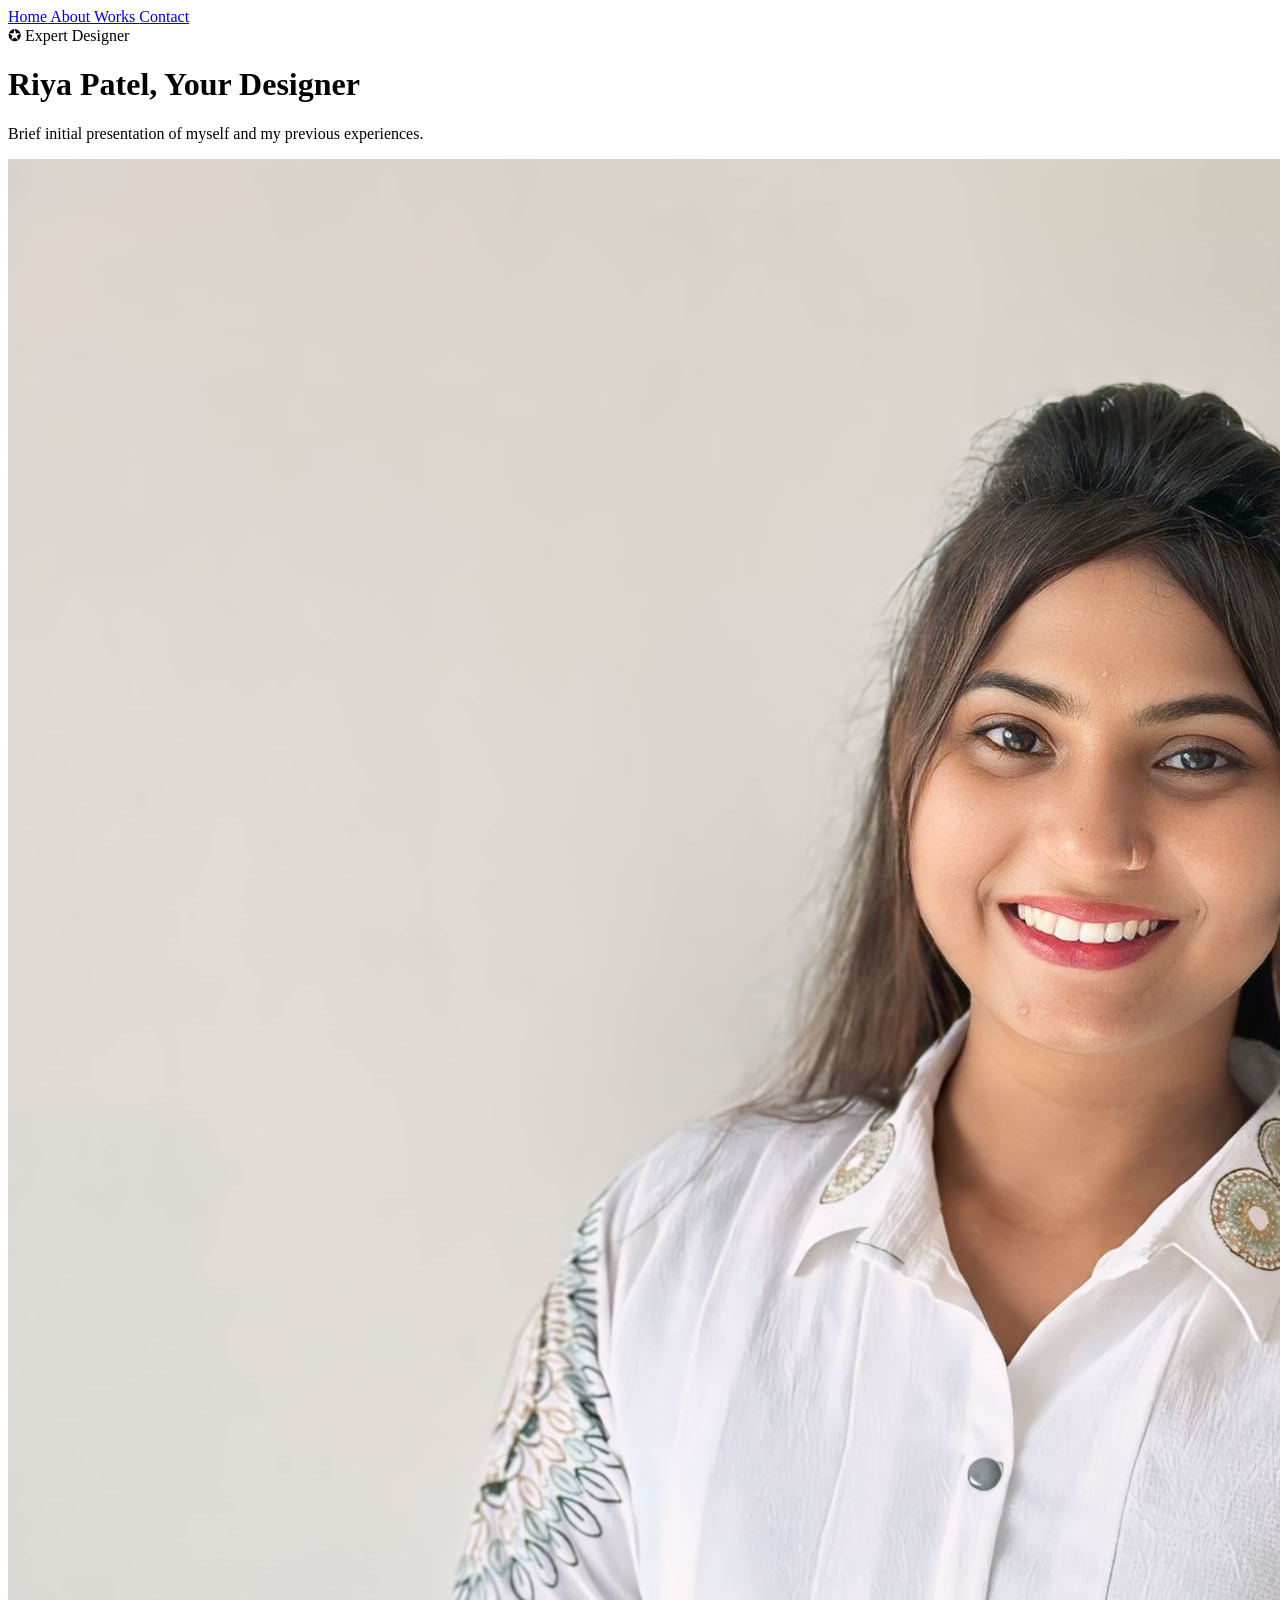
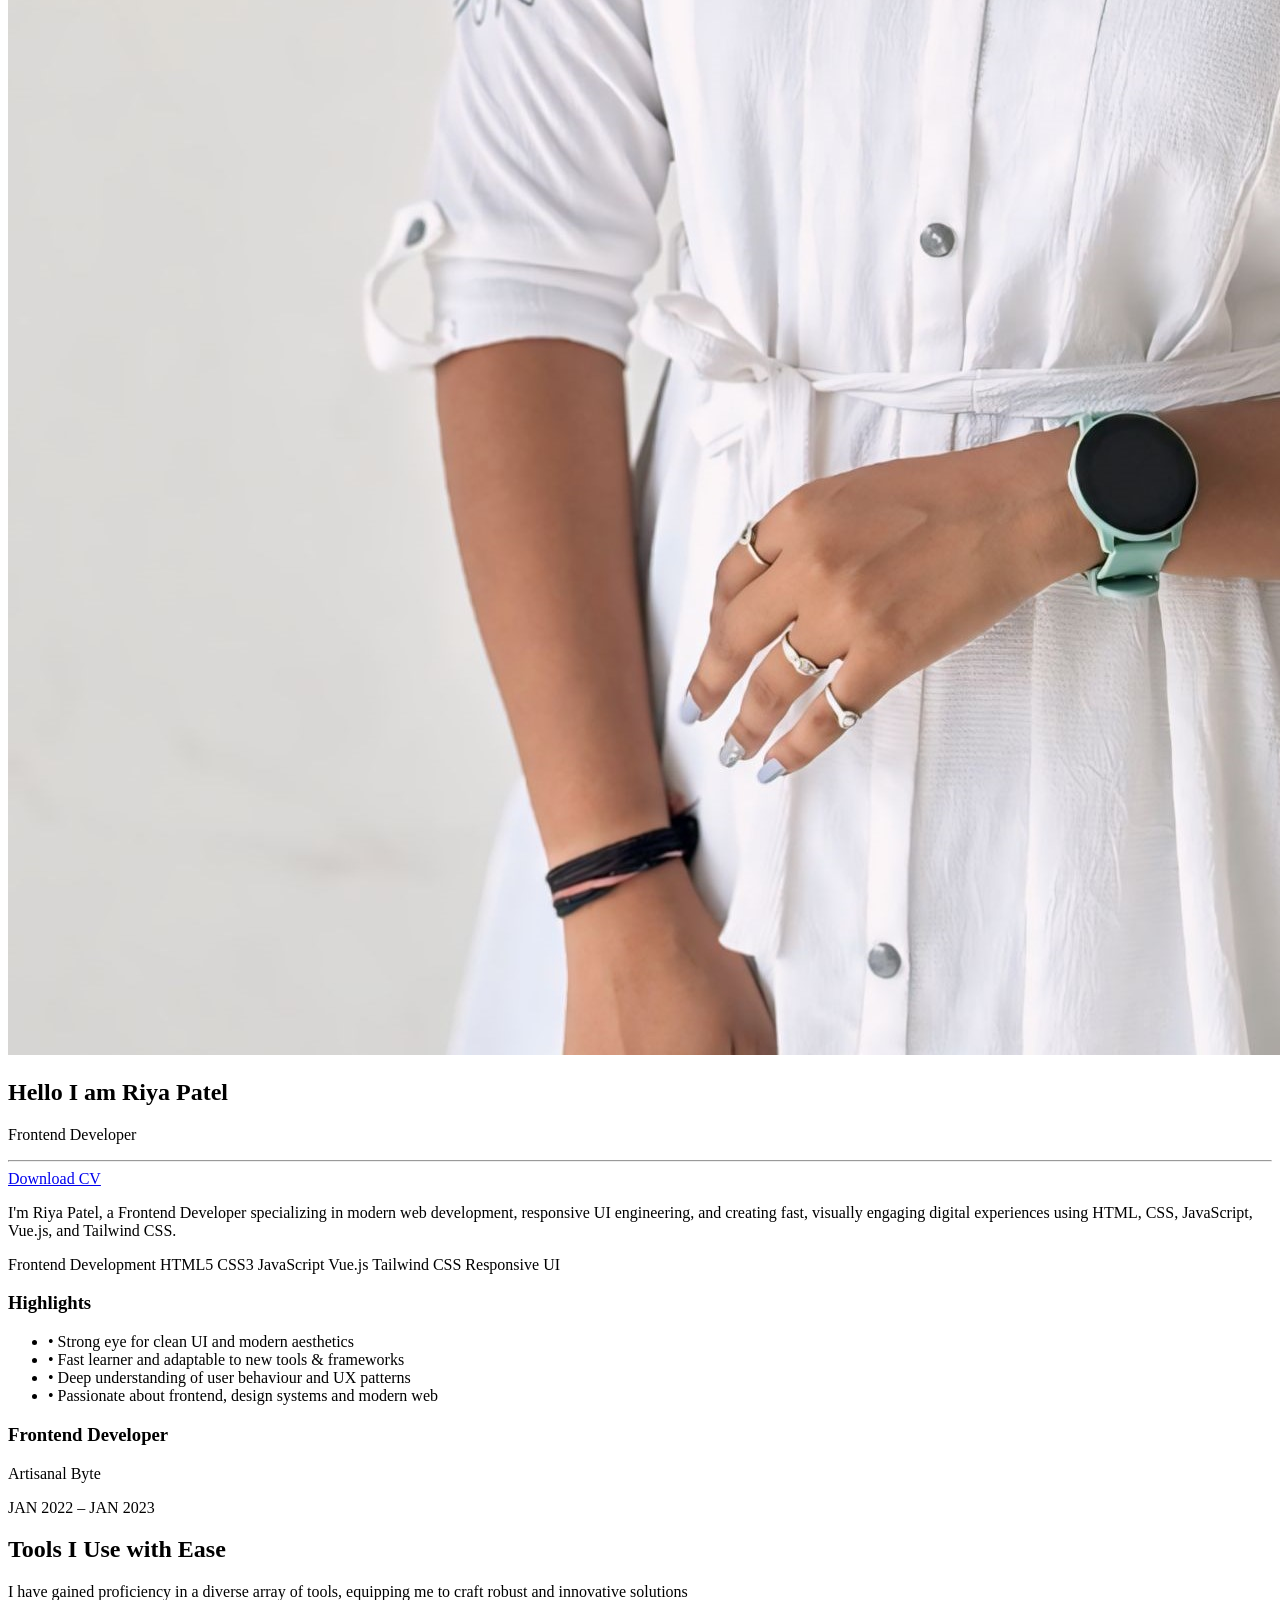
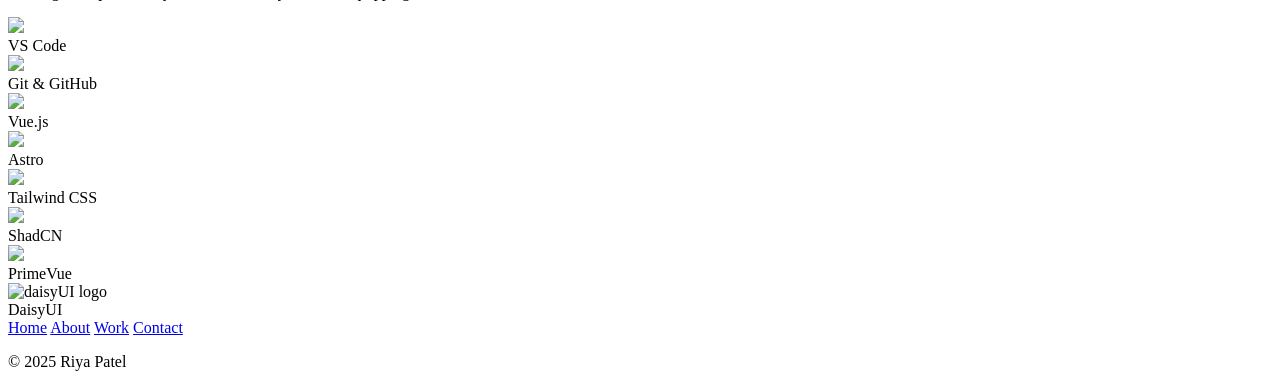
==== about.html @ 156b2cf4 "Refactor portfolio cards for improved layout and visual consistency; add background images" ====
<!doctype html>
<html lang="en">

<head>
  <meta charset="utf-8">
  <meta name="viewport" content="width=device-width,initial-scale=1">
  <title>About | Maitrik Portfolio</title>
  <script src="https://cdn.tailwindcss.com"></script>
  <style>
    .glass {
      backdrop-filter: blur(6px);
      background: rgba(255, 255, 255, 0.06);
    }

    html {
      scroll-behavior: smooth;
    }

    /* Fade-in animation */
    .fade-up {
      opacity: 0;
      transform: translateY(40px);
      transition: all 0.8s ease-in-out;
    }

    .fade-up.visible {
      opacity: 1;
      transform: translateY(0);
    }
  </style>
</head>

<body class="bg-black">
  <!-- Navbar -->
  <header class="fixed w-full top-0 z-50 flex justify-center mt-10">
    <nav class="backdrop-blur-xl bg-white/5 border border-white/10 
                px-5 py-2 rounded-2xl flex items-center gap-8 shadow-lg">

      <!-- Home (Active) -->
      <a href="index.html"
        class="flex items-center gap-2 px-4 py-3 rounded-xl bg-black text-white font-medium transition">
        <i class="ph-house-simple-bold text-lg"></i>
        Home
      </a>

      <!-- About -->
      <a href="about.html" class="flex items-center gap-2 text-gray-400 hover:text-white transition">
        <i class="ph-user-bold text-lg"></i>
        About
      </a>

      <!-- Works -->
      <a href="works.html" class="flex items-center gap-2 text-gray-400 hover:text-white transition">
        <i class="ph-briefcase-bold text-lg"></i>
        Works
      </a>

      <!-- Contact -->
      <a href="#contact" class="flex items-center gap-2 text-gray-400 hover:text-white transition">
        <i class="ph-lightning-bold text-lg"></i>
        Contact
      </a>
    </nav>
  </header>

  <!-- ICONS (Phosphor Icons) -->
  <script src="https://unpkg.com/phosphor-icons"></script>

  <!-- Main Wrapper -->
  <div class="relative fade-up">
    <!-- Background Image -->
    <div class="absolute inset-0 bg-cover bg-center bg-no-repeat opacity-10" style="background-image: url('grid.jpg');">
    </div>
    <div class=" max-w-6xl mx-auto px-6 py-16">
      <!-- Title Section -->
      <div class="text-center mb-14 mt-28">
        <span class="px-4 py-2 text-md bg-white/10 border-t-2 border-white/10 text-white rounded-full">
          ✪ Expert Designer
        </span>

        <h1 class="text-3xl md:text-5xl font-semibold text-white mt-10 leading-tight">
          Riya Patel,<span class="text-gray-400"> Your Designer</span>
        </h1>

        <p class="text-gray-400 font-bold text-md mt-5">
          Brief initial presentation of myself and my previous experiences.
        </p>
      </div>
      <!-- Layout Grid -->
      <section class="w-full">
        <div class="grid grid-cols-1 md:grid-cols-[0.7fr_1.3fr] gap-10">

          <!-- LEFT Profile Card -->
          <div
            class="p-6 rounded-3xl bg-white/5 backdrop-blur-lg border-t-2 border-white/10 shadow transition hover:shadow-xl w-full">

            <div class="overflow-hidden rounded-xl mb-5">
              <img src="riyaa.jpeg" class="w-full h-full object-cover hover:scale-105 transition-all duration-500" />
            </div>

            <h2 class="text-xl font-semibold text-white">Hello I am Riya Patel</h2>
            <p class="text-md text-gray-300 mt-2">Frontend Developer</p>

            <!-- Social Icons -->
            <div class="flex justify-left gap-6 mb-6 mt-5">
              <a href="#"
                class="w-10 h-10 flex items-center justify-center rounded-full bg-black hover:border-white transition">
                <i class="ph ph-linkedin-logo text-gray-300 text-xl"></i>
              </a>

              <a href="#"
                class="w-10 h-10 flex items-center justify-center rounded-full bg-black hover:border-white transition">
                <i class="ph ph-facebook-logo text-gray-300 text-xl"></i>
              </a>

              <a href="#"
                class="w-10 h-10 flex items-center justify-center rounded-full bg-black hover:border-white transition">
                <i class="ph ph-instagram-logo text-gray-300 text-xl"></i>
              </a>
            </div>

            <hr class="border border-white/10">

            <a href="#" class="mt-6 inline-flex items-center gap-2 px-10 py-4 rounded-full
        bg-gradient-to-b from-[#2b2b2b] to-[#0f0f0f]
        text-white font-medium
        shadow-[inset_0_2px_3px_rgba(255,255,255,0.12)]
        border border-black/20
        hover:from-[#3a3a3a] hover:to-[#111111]
        transition-all duration-300">
              Download CV
              <i class="ph ph-download text-lg"></i>
            </a>

          </div>

          <!-- RIGHT Details Card -->
          <div class="p-5 lg:p-10 rounded-3xl bg-white/5 backdrop-blur-lg border-t-2 border-white/10 shadow w-full">

            <!-- About -->
            <p class="leading-[1.8] text-md text-gray-300 border-b border-white/10 pb-8">
              I'm Riya Patel, a Frontend Developer specializing in modern web development,
              responsive UI engineering, and creating fast, visually engaging digital experiences
              using HTML, CSS, JavaScript, Vue.js, and Tailwind CSS.
            </p>

            <!-- <hr class="my-10 border border-white/10"> -->

            <!-- Tags -->
            <div class="flex flex-wrap gap-5 border-b border-white/10 py-10">
              <span class="px-3 py-1 text-md bg-white/10 border border-white/20 rounded-full text-white">Frontend
                Development</span>
              <span class="px-3 py-1 text-md bg-white/10 border border-white/20 rounded-full text-white">HTML5</span>
              <span class="px-3 py-1 text-md bg-white/10 border border-white/20 rounded-full text-white">CSS3</span>
              <span
                class="px-3 py-1 text-md bg-white/10 border border-white/20 rounded-full text-white">JavaScript</span>
              <span class="px-3 py-1 text-md bg-white/10 border border-white/20 rounded-full text-white">Vue.js</span>
              <span class="px-3 py-1 text-md bg-white/10 border border-white/20 rounded-full text-white">Tailwind
                CSS</span>
              <span class="px-3 py-1 text-md bg-white/10 border border-white/20 rounded-full text-white">Responsive
                UI</span>
            </div>


            <!-- ⭐ Highlights -->
            <h3 class="text-lg font-semibold text-white mb-4 mt-7">Highlights</h3>

            <ul class="space-y-3 text-gray-300 text-sm border-b border-white/10 pb-10">
              <li class="flex gap-2">
                <span class="text-white text-lg leading-none">•</span>
                Strong eye for clean UI and modern aesthetics
              </li>

              <li class="flex gap-2">
                <span class="text-white text-lg leading-none">•</span>
                Fast learner and adaptable to new tools & frameworks
              </li>

              <li class="flex gap-2">
                <span class="text-white text-lg leading-none">•</span>
                Deep understanding of user behaviour and UX patterns
              </li>

              <li class="flex gap-2">
                <span class="text-white text-lg leading-none">•</span>
                Passionate about frontend, design systems and modern web
              </li>
            </ul>

            <!-- <hr class="my-10 border border-white/10"> -->
            <!-- Experience -->
            <div class="mt-8 space-y-6">
              <div class="flex justify-between items-start">
                <div>
                  <h3 class="font-semibold text-lg text-white">Frontend Developer</h3>
                  <p class="text-gray-400 text-xs mt-3">Artisanal Byte</p>
                </div>
                <span class="text-xs text-gray-400">JAN 2022 – JAN 2023</span>
              </div>
            </div>

          </div>
        </div>
      </section>
    </div>
  </div>
  <!-- tools use -->

  <section class="bg-black text-white lg:p-10 p-5 fade-up">
    <div class="max-w-7xl mx-auto px-6">
      <h2 class="lg:text-4xl text-xl mt-14 lg:mt-0 font-bold text-center"> Tools I Use with Ease</h2>
      <p class="text-gray-400 max-w-xl mx-auto text-center mt-4 mb-12">I have gained proficiency in a diverse
        array of tools, equipping
        me to craft robust and innovative solutions</p>

      <div class="grid gap-6 sm:grid-cols-2 md:grid-cols-4 lg:grid-cols-4">

        <!-- Card 1 - VS Code -->
        <div class="relative flex items-center justify-center text-center gap-4 
        border border-white/20 rounded-2xl px-6 py-8 shadow-lg hover:shadow-xl transition">

          <div class="absolute inset-0 rounded-2xl bg-cover bg-center opacity-50"
            style="background-image: url('grid2.jpg');"></div>

          <div class="relative flex items-center gap-3 z-10">
            <div class="bg-[#121212]/70 p-3 rounded-xl border border-white/10">
              <img src="https://cdn.jsdelivr.net/gh/devicons/devicon/icons/vscode/vscode-original.svg" class="w-8 h-8">
            </div>
            <span class="text-xl font-medium text-white">VS Code</span>
          </div>
        </div>


        <!-- Card 2 - Git & GitHub -->
        <div class="relative flex items-center justify-center text-center gap-4 
        border border-white/20 rounded-2xl px-6 py-8 shadow-lg hover:shadow-xl transition">

          <div class="absolute inset-0 rounded-2xl bg-cover bg-center opacity-50"
            style="background-image: url('grid2.jpg');"></div>
          <div class="relative flex items-center gap-3 z-10">
            <div class="bg-[#121212]/70 p-3 rounded-xl border border-white/10">
              <img src="https://cdn.jsdelivr.net/gh/devicons/devicon/icons/github/github-original.svg"
                class="w-8 h-8 invert">
            </div>
            <span class="text-xl font-medium text-white">Git & GitHub</span>
          </div>
        </div>

        <!-- Card 3 – Vue.js -->
        <div class="relative flex items-center justify-center text-center gap-4 
        border border-white/20 rounded-2xl px-6 py-8 shadow-lg hover:shadow-xl transition">

          <div class="absolute inset-0 rounded-2xl bg-cover bg-center opacity-50"
            style="background-image: url('grid2.jpg');"></div>
          <div class="relative flex items-center gap-3 z-10">
            <div class="bg-[#121212]/70 p-3 rounded-xl border border-white/10">
              <img src="https://cdn.jsdelivr.net/gh/devicons/devicon/icons/vuejs/vuejs-original.svg" class="w-8 h-8">
            </div>
            <span class="text-xl font-medium text-white">Vue.js</span>
          </div>
        </div>

        <!-- Card 4 – Astro -->
        <div class="relative flex items-center justify-center text-center gap-4 
        border border-white/20 rounded-2xl px-6 py-8 shadow-lg hover:shadow-xl transition">
          <div class="absolute inset-0 rounded-2xl bg-cover bg-center opacity-50"
            style="background-image: url('grid2.jpg');"></div>
          <div class="relative flex items-center gap-3 z-10">
            <div class="bg-[#121212]/70 p-3 rounded-xl border border-white/10">
              <img src="https://cdn.jsdelivr.net/gh/devicons/devicon/icons/astro/astro-original.svg" class="w-8 h-8">
            </div>
            <span class="text-xl font-medium text-white">Astro</span>
          </div>
        </div>

        <!-- Card 5 - Tailwind CSS -->
        <div class="skill-card relative flex items-center justify-center text-center gap-4 
        border border-white/20 rounded-2xl px-6 py-8 shadow-lg hover:shadow-xl transition">
          <div class="absolute inset-0 rounded-2xl bg-cover bg-center opacity-50"
            style="background-image: url('grid2.jpg');"></div>
          <div class="relative flex items-center gap-3 z-10">
            <div class="bg-[#121212]/70 p-3 rounded-xl border border-white/10">
              <img src="https://cdn.jsdelivr.net/gh/devicons/devicon@latest/icons/tailwindcss/tailwindcss-original.svg"
                class="w-8 h-8">
            </div>
            <span class="text-xl font-medium text-white">Tailwind CSS</span>
          </div>
        </div>

        <!-- Card 6 - ShadCN -->
        <div class="skill-card relative flex items-center justify-center text-center gap-4 
        border border-white/20 rounded-2xl px-6 py-8 shadow-lg hover:shadow-xl transition">
          <div class="absolute inset-0 rounded-2xl bg-cover bg-center opacity-50"
            style="background-image: url('grid2.jpg');"></div>
          <div class="relative flex items-center gap-3 z-10">
            <div class="bg-[#121212]/70 p-3 rounded-xl border border-white/10">
              <img src="https://ui.shadcn.com/apple-touch-icon.png" class="w-8 h-8">
            </div>
            <span class="text-xl font-medium text-white">ShadCN</span>
          </div>
        </div>

        <!-- Card 7 - PrimeVue -->
        <div class="skill-card relative flex items-center justify-center text-center gap-4 
        border border-white/20 rounded-2xl px-6 py-8 shadow-lg hover:shadow-xl transition">
          <div class="absolute inset-0 rounded-2xl bg-cover bg-center opacity-50"
            style="background-image: url('grid2.jpg');"></div>
          <div class="relative flex items-center gap-3 z-10">
            <div class="bg-[#121212]/70 p-3 rounded-xl border border-white/10">
              <img src="https://cdn.jsdelivr.net/gh/devicons/devicon/icons/vuejs/vuejs-original.svg" class="w-8 h-8">
            </div>
            <span class="text-xl font-medium text-white">PrimeVue</span>
          </div>
        </div>

        <!-- Card 8 - DaisyUI -->
        <div class="skill-card relative flex items-center justify-center text-center gap-4 
        border border-white/20 rounded-2xl px-6 py-8 shadow-lg hover:shadow-xl transition">
          <div class="absolute inset-0 rounded-2xl bg-cover bg-center opacity-50"
            style="background-image: url('grid2.jpg');"></div>
          <div class="relative flex items-center gap-3 z-10">
            <div class="bg-[#121212]/70 p-3 rounded-xl border border-white/10">
              <img src="https://logo.svgcdn.com/logos/daisyui-icon.svg" alt="daisyUI logo" class="w-8 h-8" />
            </div>
            <span class="text-xl font-medium text-white">DaisyUI</span>
          </div>
        </div>

      </div>

    </div>
  </section>

  <!-- Footer -->
  <footer class="px-6 py-12 bg-black fade-up">
    <div class="mx-auto bg-[#111113]/60 backdrop-blur-xl border border-white/10 border-b-0 rounded-3xl p-10">

      <!-- Top Navigation Links -->
      <div class="flex justify-center gap-10 text-gray-300 text-lg mb-10">
        <a href="#home" class="hover:text-white transition">Home</a>
        <a href="#about" class="hover:text-white transition">About</a>
        <a href="#works" class="hover:text-white transition">Work</a>
        <a href="#contact" class="hover:text-white transition">Contact</a>
      </div>

      <!-- Social Icons -->
      <div class="flex justify-center gap-6 mb-6">
        <!-- LinkedIn -->
        <a href="#"
          class="w-10 h-10 flex items-center justify-center rounded-full bg-black border border-white/20 hover:border-white transition">
          <i class="ph ph-linkedin-logo text-gray-300 text-xl"></i>
        </a>

        <!-- Behance -->
        <a href="#"
          class="w-10 h-10 flex items-center justify-center rounded-full bg-black border border-white/20 hover:border-white transition">
          <i class="ph ph-facebook-logo text-gray-300 text-xl"></i>
        </a>

        <!-- Dribbble -->
        <a href="#"
          class="w-10 h-10 flex items-center justify-center rounded-full bg-black border border-white/20 hover:border-white transition">
          <i class="ph ph-instagram-logo text-gray-300 text-xl"></i>
        </a>
      </div>

      <!-- Copyright -->
      <p class="text-center text-gray-400 mt-4">
        © 2025 Riya Patel
      </p>
    </div>
  </footer>
  <script>
    const observer = new IntersectionObserver((entries) => {
      entries.forEach(entry => {
        if (entry.isIntersecting) entry.target.classList.add("visible");
      });
    }, { threshold: 0.2 });

    document.querySelectorAll(".fade-up").forEach(el => observer.observe(el));
  </script>
</body>

</html>
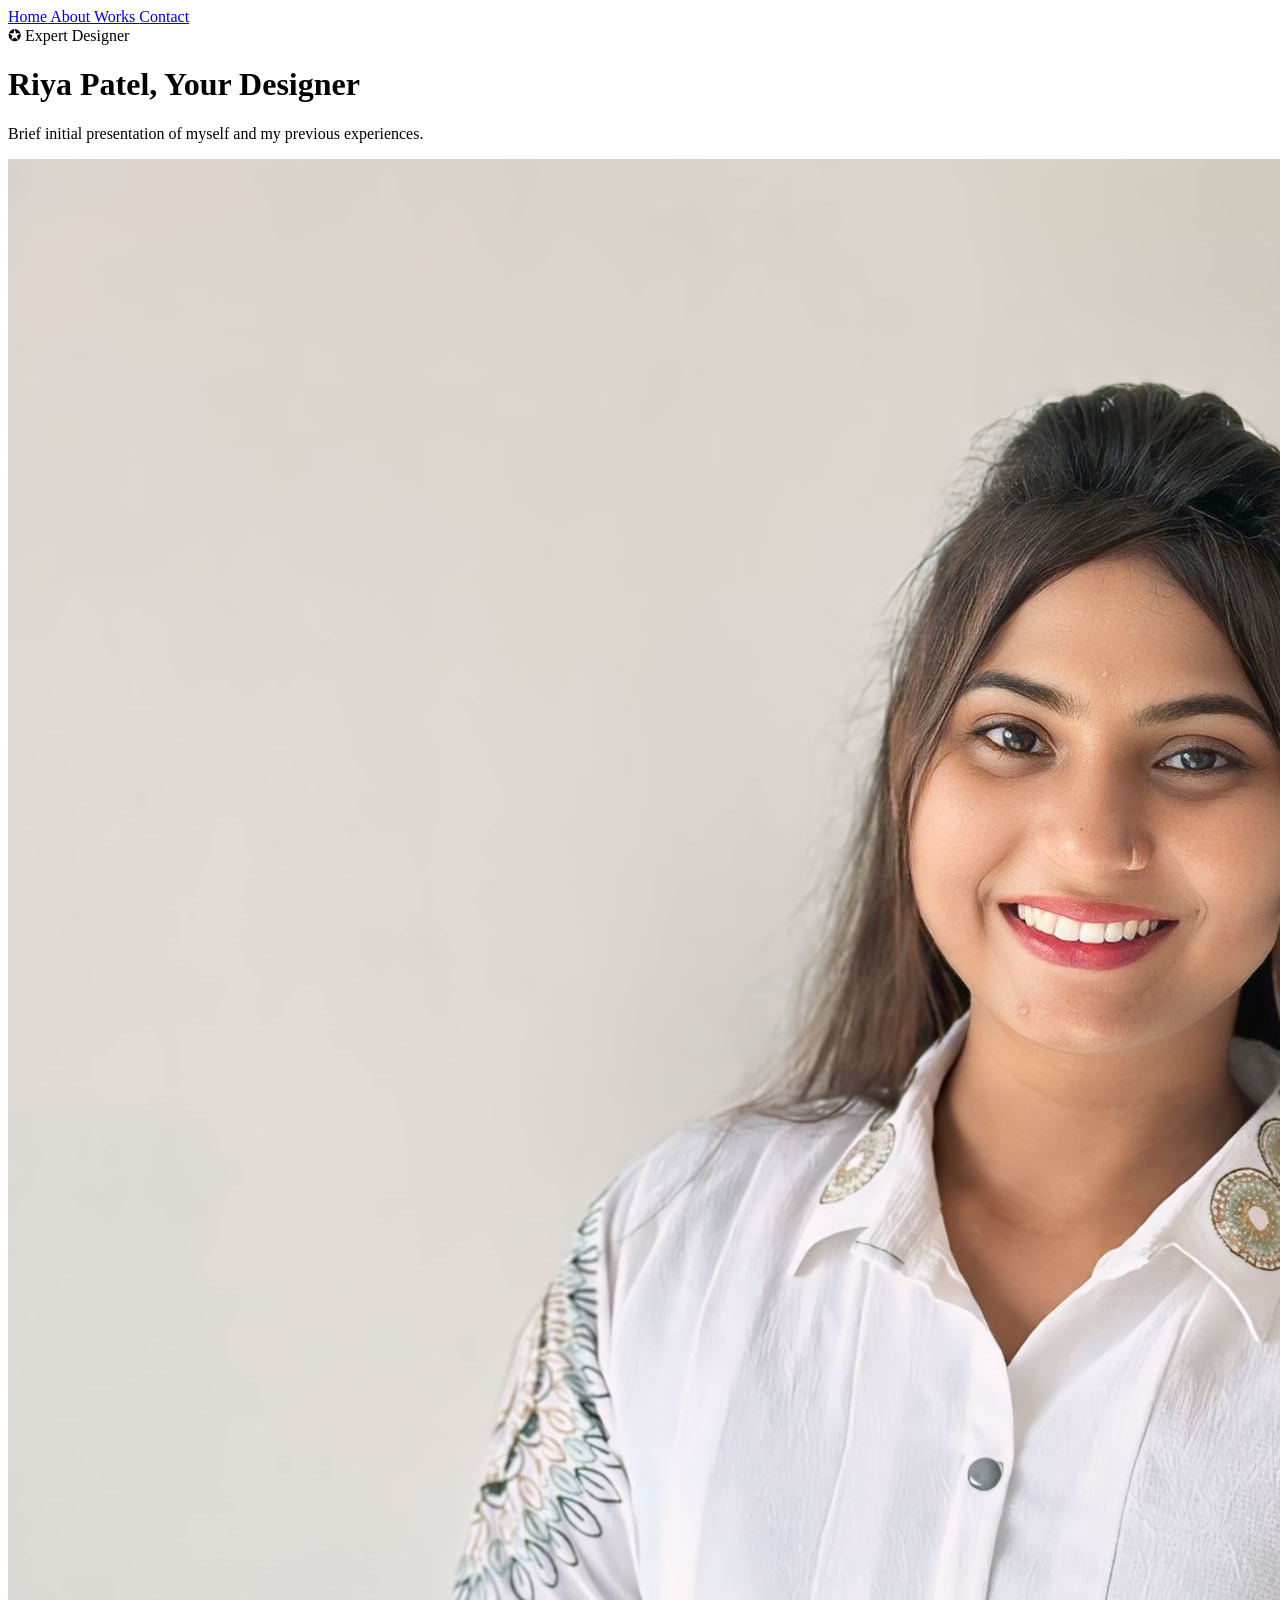
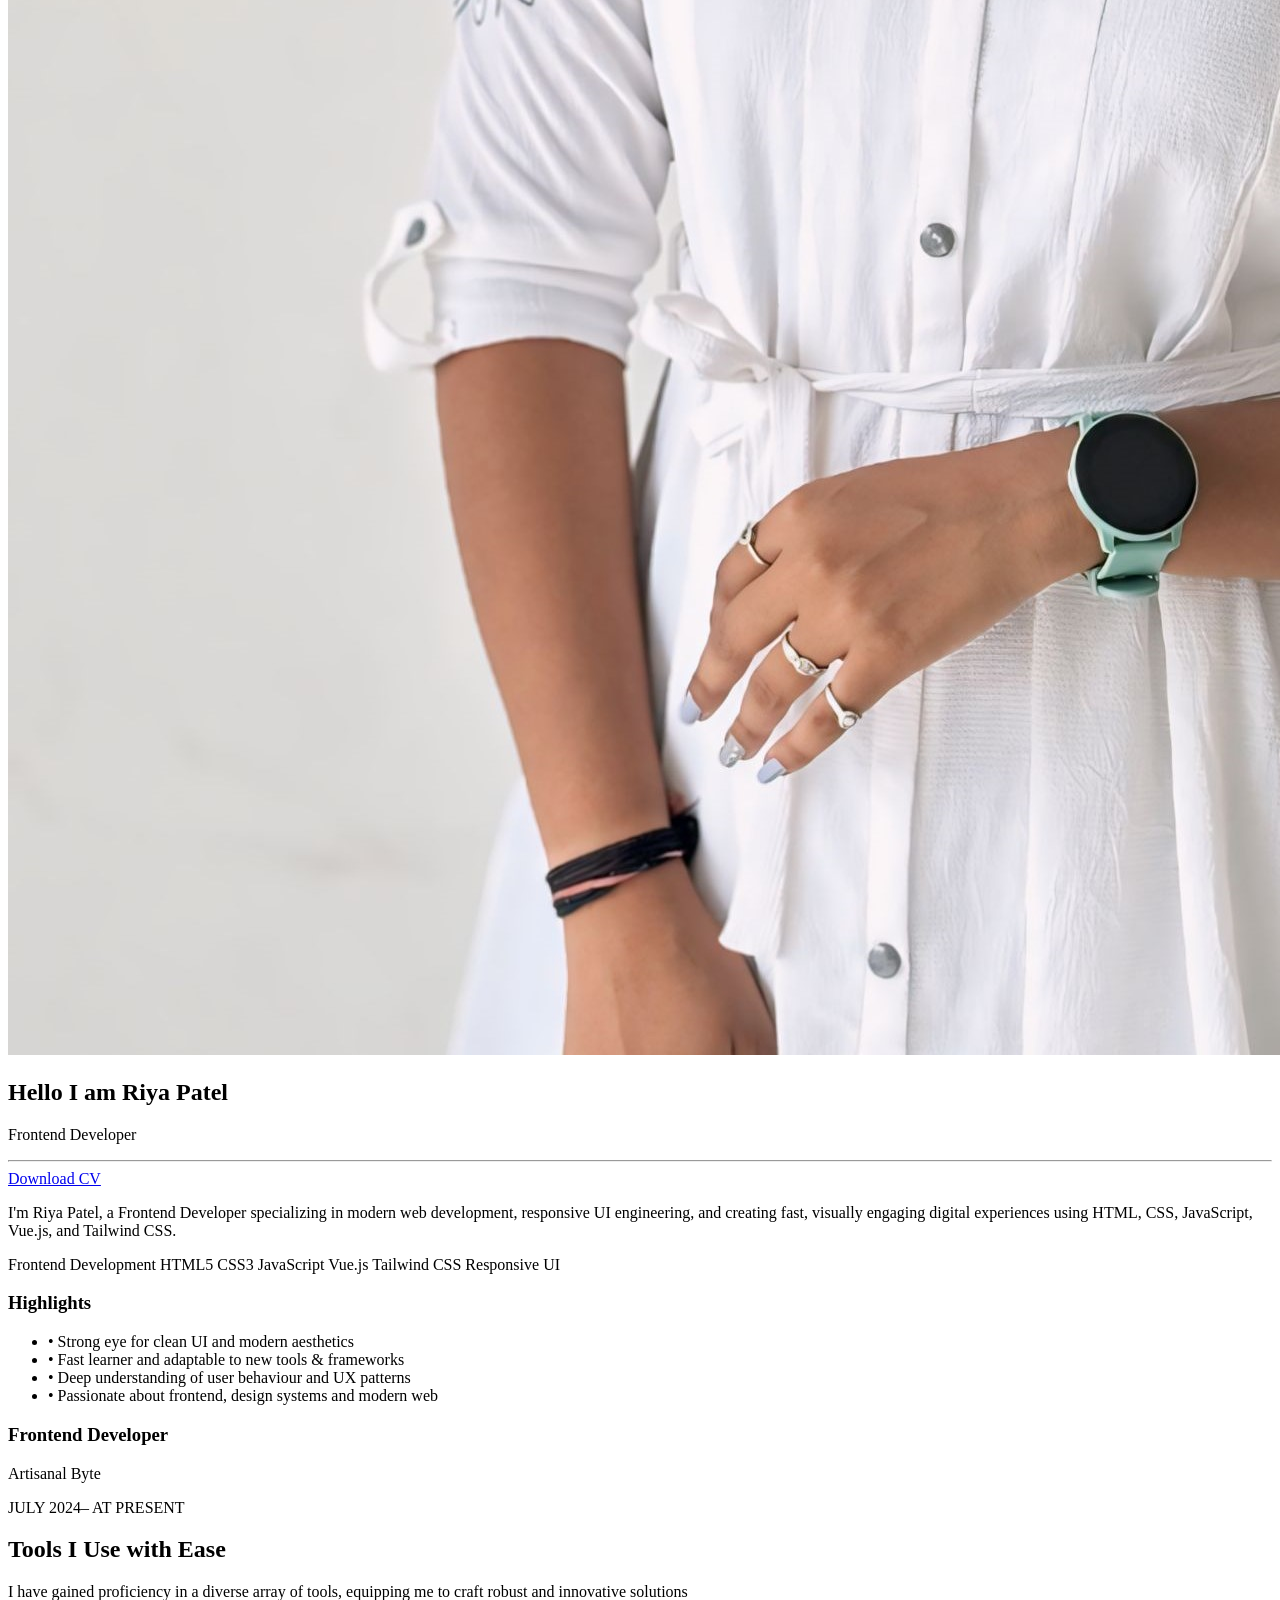
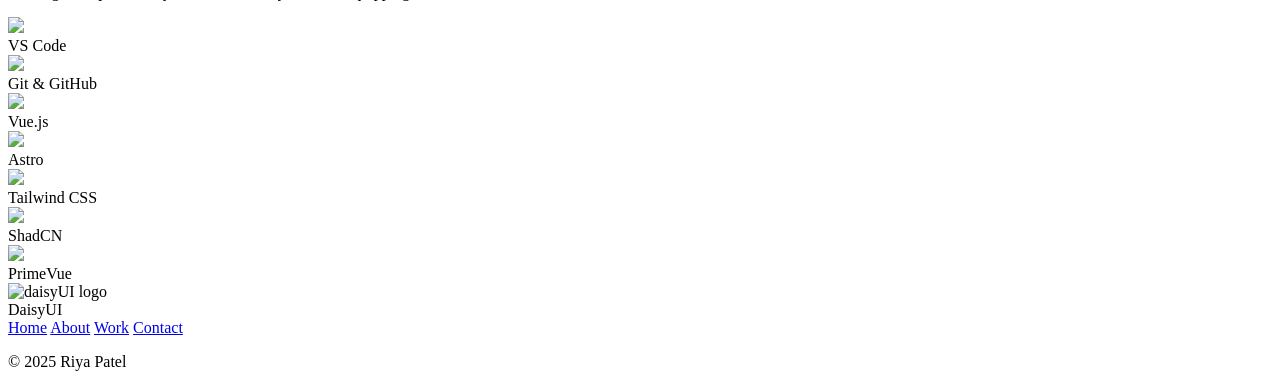
==== commit c4e317a8: "update about section dates, add new project pages for Saifinance and s2it, and include project image" ====
--- a/about.html
+++ b/about.html
@@ -4,7 +4,7 @@
 <head>
   <meta charset="utf-8">
   <meta name="viewport" content="width=device-width,initial-scale=1">
-  <title>About | Maitrik Portfolio</title>
+  <title>About | RiyaPortfolio</title>
   <script src="https://cdn.tailwindcss.com"></script>
   <style>
     .glass {
@@ -32,36 +32,45 @@
 
 <body class="bg-black">
   <!-- Navbar -->
-  <header class="fixed w-full top-0 z-50 flex justify-center mt-10">
-    <nav class="backdrop-blur-xl bg-white/5 border border-white/10 
-                px-5 py-2 rounded-2xl flex items-center gap-8 shadow-lg">
-
-      <!-- Home (Active) -->
-      <a href="index.html"
-        class="flex items-center gap-2 px-4 py-3 rounded-xl bg-black text-white font-medium transition">
-        <i class="ph-house-simple-bold text-lg"></i>
-        Home
-      </a>
-
-      <!-- About -->
-      <a href="about.html" class="flex items-center gap-2 text-gray-400 hover:text-white transition">
-        <i class="ph-user-bold text-lg"></i>
-        About
-      </a>
-
-      <!-- Works -->
-      <a href="works.html" class="flex items-center gap-2 text-gray-400 hover:text-white transition">
-        <i class="ph-briefcase-bold text-lg"></i>
-        Works
-      </a>
-
-      <!-- Contact -->
-      <a href="#contact" class="flex items-center gap-2 text-gray-400 hover:text-white transition">
-        <i class="ph-lightning-bold text-lg"></i>
-        Contact
-      </a>
-    </nav>
-  </header>
+   <header class="fixed w-full top-0 z-50 flex justify-center mt-10">
+        <nav class="backdrop-blur-xl bg-white/5 border border-white/10 
+               px-5 py-2 rounded-2xl flex items-center gap-8 shadow-lg
+               overflow-x-auto whitespace-nowrap scroll-smooth
+               md:overflow-visible mx-5">
+
+            <!-- Hide scrollbar -->
+            <style>
+                nav::-webkit-scrollbar {
+                    display: none;
+                }
+            </style>
+
+            <!-- Home -->
+            <a href="index.html"
+                class="flex items-center gap-2 font-medium text-gray-400 transition">
+                <i class="ph-house-simple-bold text-xl"></i>
+                Home
+            </a>
+
+            <!-- About -->
+            <a href="about.html" class="flex items-center px-4 py-3 rounded-xl bg-black text-white gap-2  hover:text-white transition">
+                <i class="ph-user-bold text-xl"></i>
+                About
+            </a>
+
+            <!-- Works -->
+            <a href="works.html" class="flex items-center gap-2 text-gray-400 hover:text-white transition">
+                <i class="ph-briefcase-bold text-xl"></i>
+                Works
+            </a>
+
+            <!-- Contact -->
+            <a href="#contact" class="flex items-center gap-2 text-gray-400 hover:text-white transition">
+                <i class="ph-lightning-bold text-xl"></i>
+                Contact
+            </a>
+        </nav>
+    </header>
 
   <!-- ICONS (Phosphor Icons) -->
   <script src="https://unpkg.com/phosphor-icons"></script>
@@ -195,7 +204,7 @@
                   <h3 class="font-semibold text-lg text-white">Frontend Developer</h3>
                   <p class="text-gray-400 text-xs mt-3">Artisanal Byte</p>
                 </div>
-                <span class="text-xs text-gray-400">JAN 2022 – JAN 2023</span>
+                <span class="text-xs text-gray-400">JULY 2024– AT PRESENT</span>
               </div>
             </div>
 
@@ -208,7 +217,7 @@
 
   <section class="bg-black text-white lg:p-10 p-5 fade-up">
     <div class="max-w-7xl mx-auto px-6">
-      <h2 class="lg:text-4xl text-xl mt-14 lg:mt-0 font-bold text-center"> Tools I Use with Ease</h2>
+      <h2 class="lg:text-4xl text-xl font-bold text-center"> Tools I Use with Ease</h2>
       <p class="text-gray-400 max-w-xl mx-auto text-center mt-4 mb-12">I have gained proficiency in a diverse
         array of tools, equipping
         me to craft robust and innovative solutions</p>
@@ -332,44 +341,44 @@
   </section>
 
   <!-- Footer -->
-  <footer class="px-6 py-12 bg-black fade-up">
-    <div class="mx-auto bg-[#111113]/60 backdrop-blur-xl border border-white/10 border-b-0 rounded-3xl p-10">
-
-      <!-- Top Navigation Links -->
-      <div class="flex justify-center gap-10 text-gray-300 text-lg mb-10">
-        <a href="#home" class="hover:text-white transition">Home</a>
-        <a href="#about" class="hover:text-white transition">About</a>
-        <a href="#works" class="hover:text-white transition">Work</a>
-        <a href="#contact" class="hover:text-white transition">Contact</a>
-      </div>
-
-      <!-- Social Icons -->
-      <div class="flex justify-center gap-6 mb-6">
-        <!-- LinkedIn -->
-        <a href="#"
-          class="w-10 h-10 flex items-center justify-center rounded-full bg-black border border-white/20 hover:border-white transition">
-          <i class="ph ph-linkedin-logo text-gray-300 text-xl"></i>
-        </a>
-
-        <!-- Behance -->
-        <a href="#"
-          class="w-10 h-10 flex items-center justify-center rounded-full bg-black border border-white/20 hover:border-white transition">
-          <i class="ph ph-facebook-logo text-gray-300 text-xl"></i>
-        </a>
-
-        <!-- Dribbble -->
-        <a href="#"
-          class="w-10 h-10 flex items-center justify-center rounded-full bg-black border border-white/20 hover:border-white transition">
-          <i class="ph ph-instagram-logo text-gray-300 text-xl"></i>
-        </a>
-      </div>
-
-      <!-- Copyright -->
-      <p class="text-center text-gray-400 mt-4">
-        © 2025 Riya Patel
-      </p>
-    </div>
-  </footer>
+    <footer class="px-6 py-12 bg-black fade-up">
+        <div class="mx-auto bg-[#111113]/60 backdrop-blur-xl border border-white/10 border-b-0 rounded-3xl p-10">
+
+            <!-- Top Navigation Links -->
+            <div class="flex justify-center gap-5 lg:gap-10 text-gray-300 text-lg mb-10">
+                <a href="index.html" class="hover:text-white transition">Home</a>
+                <a href="about.html" class="hover:text-white transition">About</a>
+                <a href="works.html" class="hover:text-white transition">Work</a>
+                <a href="contact.html" class="hover:text-white transition">Contact</a>
+            </div>
+
+            <!-- Social Icons -->
+            <div class="flex justify-center gap-6 mb-6">
+                <!-- LinkedIn -->
+                <a href="#"
+                    class="w-10 h-10 flex items-center justify-center rounded-full bg-black border border-white/20 hover:border-white transition">
+                    <i class="ph ph-linkedin-logo text-gray-300 text-xl"></i>
+                </a>
+
+                <!-- Behance -->
+                <a href="#"
+                    class="w-10 h-10 flex items-center justify-center rounded-full bg-black border border-white/20 hover:border-white transition">
+                    <i class="ph ph-facebook-logo text-gray-300 text-xl"></i>
+                </a>
+
+                <!-- Dribbble -->
+                <a href="#"
+                    class="w-10 h-10 flex items-center justify-center rounded-full bg-black border border-white/20 hover:border-white transition">
+                    <i class="ph ph-instagram-logo text-gray-300 text-xl"></i>
+                </a>
+            </div>
+
+            <!-- Copyright -->
+            <p class="text-center text-gray-400 mt-4">
+                © 2025 Riya Patel
+            </p>
+        </div>
+    </footer>
   <script>
     const observer = new IntersectionObserver((entries) => {
       entries.forEach(entry => {
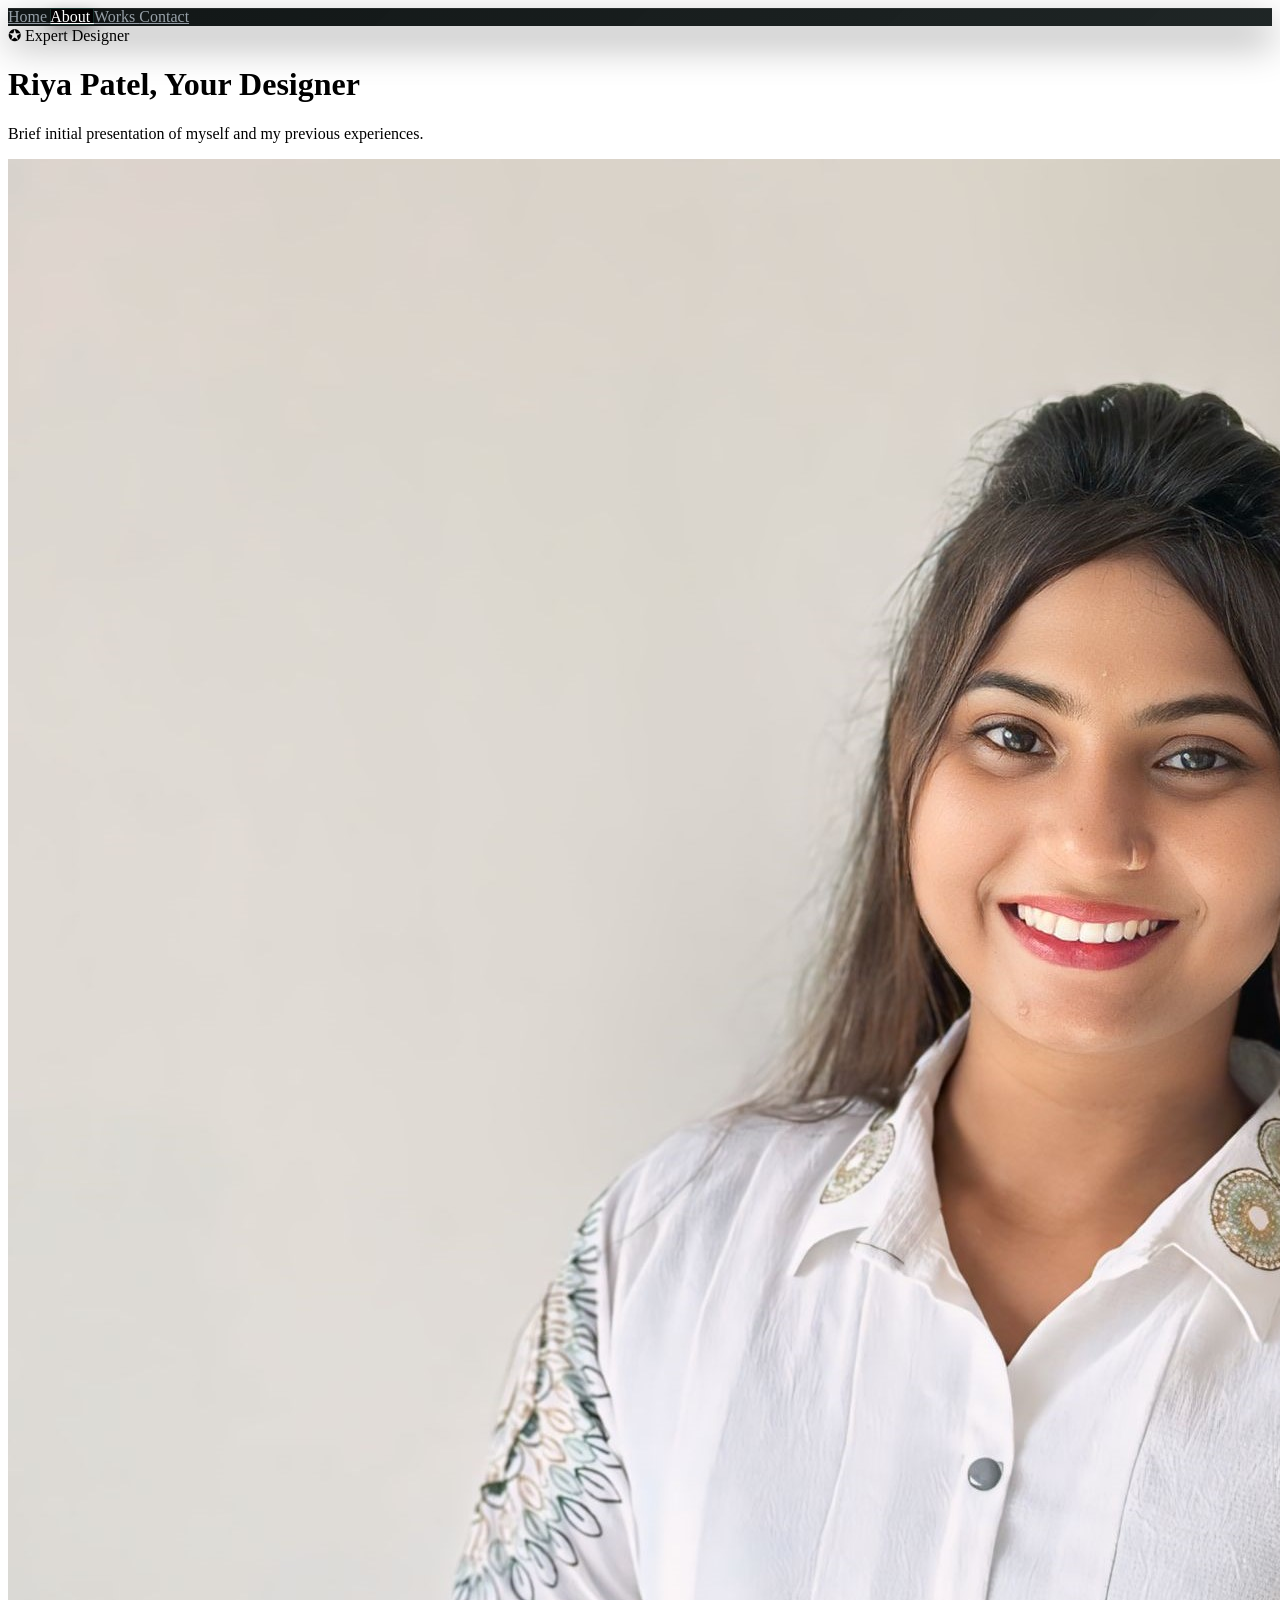
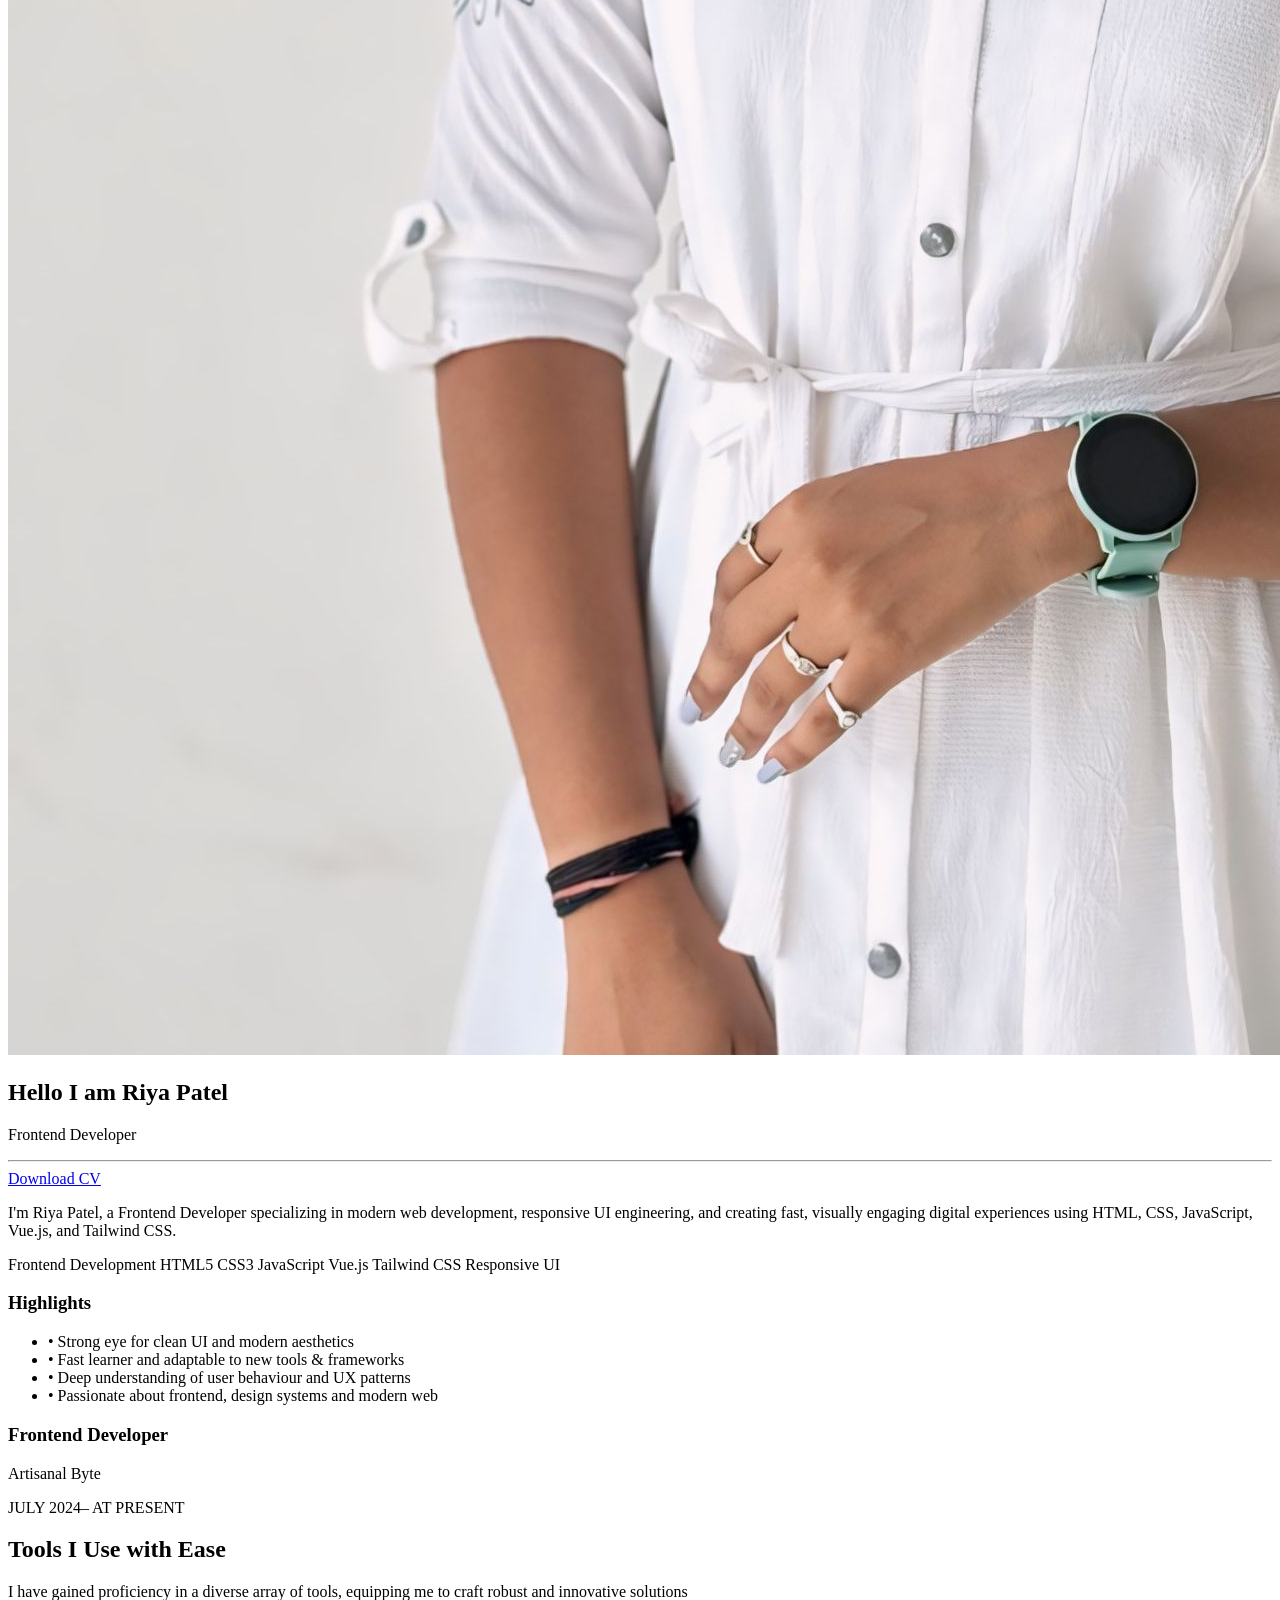
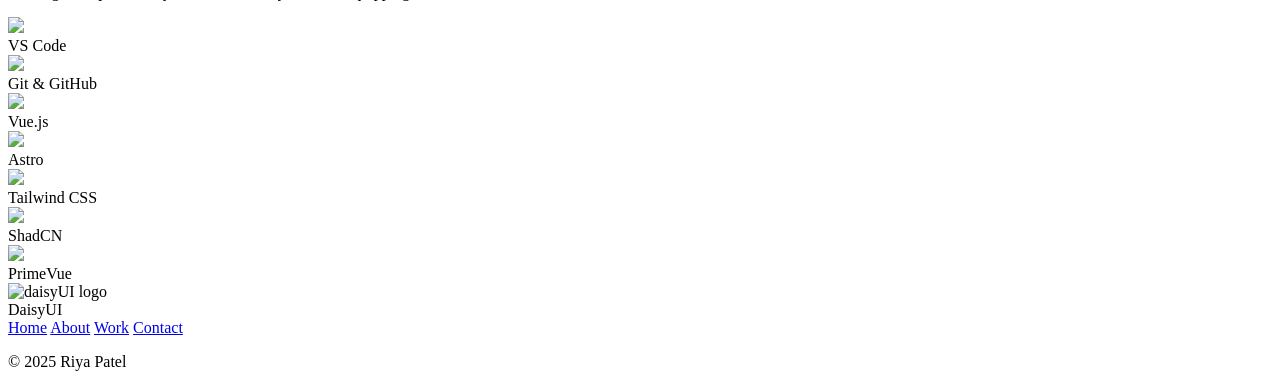
==== commit 0f5bdf08: "Update contact links to use email addresses for direct communication" ====
--- a/about.html
+++ b/about.html
@@ -6,6 +6,7 @@
   <meta name="viewport" content="width=device-width,initial-scale=1">
   <title>About | RiyaPortfolio</title>
   <script src="https://cdn.tailwindcss.com"></script>
+  <link rel="stylesheet" href="site-animations.css">
   <style>
     .glass {
       backdrop-filter: blur(6px);
@@ -65,7 +66,7 @@
             </a>
 
             <!-- Contact -->
-            <a href="#contact" class="flex items-center gap-2 text-gray-400 hover:text-white transition">
+            <a href="mailto:03112002riyapatel@gmail.com" class="flex items-center gap-2 text-gray-400 hover:text-white transition">
                 <i class="ph-lightning-bold text-xl"></i>
                 Contact
             </a>
@@ -349,7 +350,7 @@
                 <a href="index.html" class="hover:text-white transition">Home</a>
                 <a href="about.html" class="hover:text-white transition">About</a>
                 <a href="works.html" class="hover:text-white transition">Work</a>
-                <a href="contact.html" class="hover:text-white transition">Contact</a>
+                <a href="mailto:03112002riyapatel@gmail.com" class="hover:text-white transition">Contact</a>
             </div>
 
             <!-- Social Icons -->
@@ -390,4 +391,4 @@
   </script>
 </body>
 
-</html>+</html>
--- a/site-animations.css
+++ b/site-animations.css
@@ -0,0 +1,324 @@
+html {
+    scroll-behavior: smooth;
+}
+
+body.site-motion-page {
+    overflow-x: hidden;
+}
+
+.site-scroll-progress {
+    position: fixed;
+    top: 0;
+    left: 0;
+    z-index: 120;
+    width: 0;
+    height: 2px;
+    pointer-events: none;
+    background: linear-gradient(90deg, #0f766e, #5eead4, #ecfeff);
+    box-shadow: 0 0 14px rgba(45, 212, 191, 0.85);
+    transition: width 0.12s ease-out;
+}
+
+.site-reveal {
+    opacity: 0;
+    transform: translateY(36px);
+    transition: opacity 0.8s ease, transform 0.8s cubic-bezier(0.22, 1, 0.36, 1);
+    transition-delay: var(--site-reveal-delay, 0ms);
+}
+
+.site-reveal.site-visible {
+    opacity: 1;
+    transform: translateY(0);
+}
+
+.site-card {
+    position: relative;
+    transform: perspective(900px) rotateX(var(--site-rotate-x, 0deg)) rotateY(var(--site-rotate-y, 0deg)) translateY(0);
+    transform-style: preserve-3d;
+    will-change: transform;
+    transition: transform 0.35s ease, border-color 0.35s ease, box-shadow 0.35s ease;
+}
+
+.site-card:hover {
+    border-color: rgba(45, 212, 191, 0.42);
+    box-shadow: 0 18px 42px rgba(0, 0, 0, 0.3), 0 0 24px rgba(20, 184, 166, 0.08);
+}
+
+.site-card img {
+    transition: transform 0.55s cubic-bezier(0.22, 1, 0.36, 1), filter 0.55s ease;
+}
+
+.site-card:hover img {
+    filter: saturate(1.08);
+    transform: scale(1.035);
+}
+
+.site-action,
+header a,
+footer a {
+    transition: transform 0.3s ease, color 0.3s ease, border-color 0.3s ease, background-color 0.3s ease;
+}
+
+/* Keep navigation readable when light images or white sections pass behind it. */
+header > nav {
+    position: relative;
+    border-color: rgba(94, 234, 212, 0.2) !important;
+    background: linear-gradient(135deg, rgba(7, 12, 12, 0.96), rgba(17, 24, 24, 0.94)) !important;
+    box-shadow: 0 16px 38px rgba(0, 0, 0, 0.42), inset 0 1px 0 rgba(255, 255, 255, 0.08);
+    backdrop-filter: blur(22px) saturate(135%);
+    -webkit-backdrop-filter: blur(22px) saturate(135%);
+}
+
+header > nav a {
+    color: rgba(203, 213, 225, 0.72);
+}
+
+header > nav a:hover {
+    color: #ffffff !important;
+}
+
+header > nav a[class*="bg-black"] {
+    color: #ffffff !important;
+    background: rgba(0, 0, 0, 0.9) !important;
+    box-shadow: inset 0 0 0 1px rgba(94, 234, 212, 0.18), 0 6px 16px rgba(0, 0, 0, 0.3);
+}
+
+.site-action:hover,
+header a:hover,
+footer a:hover {
+    transform: translateY(-3px);
+}
+
+.site-section-heading {
+    position: relative;
+}
+
+.site-section-heading::after {
+    content: "";
+    display: block;
+    width: 0;
+    height: 2px;
+    margin: 12px auto 0;
+    border-radius: 99px;
+    background: linear-gradient(90deg, transparent, #5eead4, transparent);
+    transition: width 0.8s ease 0.2s;
+}
+
+.site-section-heading.site-visible::after {
+    width: 68px;
+}
+
+/* Project detail pages */
+body > .max-w-5xl {
+    position: relative;
+    margin-top: 136px !important;
+    margin-bottom: 80px !important;
+}
+
+body > .max-w-5xl > div:first-child {
+    margin-bottom: 42px !important;
+}
+
+body > .max-w-5xl > .space-y-14 {
+    position: relative;
+    display: flex;
+    flex-direction: column;
+    gap: 24px;
+    max-width: 900px;
+    margin-right: auto !important;
+    margin-left: auto !important;
+    padding: 34px 38px 40px;
+    overflow: hidden;
+    border: 1px solid rgba(255, 255, 255, 0.1);
+    border-radius: 28px;
+    background: linear-gradient(135deg, rgba(255, 255, 255, 0.075), rgba(255, 255, 255, 0.02) 48%, rgba(20, 184, 166, 0.04));
+    box-shadow: 0 24px 70px rgba(0, 0, 0, 0.26), inset 0 1px 0 rgba(255, 255, 255, 0.1);
+}
+
+body > .max-w-5xl > .space-y-14::after {
+    content: "";
+    position: absolute;
+    top: -120px;
+    right: -80px;
+    width: 260px;
+    height: 260px;
+    border-radius: 50%;
+    background: rgba(20, 184, 166, 0.12);
+    filter: blur(60px);
+    pointer-events: none;
+}
+
+body > .max-w-5xl > .space-y-14 > * {
+    position: relative;
+    z-index: 1;
+    margin-top: 0 !important;
+}
+
+body > .max-w-5xl > .space-y-14 > div:first-child {
+    gap: 10px;
+}
+
+body > .max-w-5xl > .space-y-14 h1 {
+    margin: 0;
+    font-size: clamp(2.25rem, 5vw, 4rem);
+    line-height: 1.05;
+    letter-spacing: -0.04em;
+}
+
+body > .max-w-5xl h1.site-section-heading::after {
+    display: none;
+}
+
+body > .max-w-5xl .text-teal-800 {
+    color: #5eead4 !important;
+}
+
+body > .max-w-5xl > .space-y-14 > div:last-child {
+    display: flex;
+    flex-wrap: wrap;
+    gap: 12px;
+}
+
+body > .max-w-5xl > .space-y-14 > div:last-child a {
+    border-radius: 999px;
+    padding: 12px 20px;
+}
+
+body > .max-w-5xl > .space-y-14 > div:last-child a:first-child {
+    border: 1px solid rgba(45, 212, 191, 0.6);
+    background: #0f766e;
+}
+
+body > .max-w-5xl > .space-y-14 > div:last-child a:first-child:hover {
+    background: #14b8a6;
+}
+
+body > .max-w-5xl > div.mt-10 {
+    margin-top: 34px !important;
+    padding: 8px;
+    border: 1px solid rgba(255, 255, 255, 0.1);
+    border-radius: 28px;
+    background: rgba(255, 255, 255, 0.035);
+    box-shadow: 0 28px 80px rgba(0, 0, 0, 0.34);
+}
+
+body > .max-w-5xl > div.mt-10 img {
+    display: block;
+    width: 100%;
+    border-radius: 21px;
+}
+
+.project-summary {
+    display: grid;
+    grid-template-columns: minmax(150px, 0.35fr) 1fr;
+    gap: 24px;
+    align-items: start;
+    margin: 8px 10px 0;
+    padding: 26px 4px 8px;
+    border-top: 1px solid rgba(255, 255, 255, 0.1);
+}
+
+.project-summary-label {
+    margin: 0;
+    color: #5eead4;
+    font-size: 0.75rem;
+    font-weight: 700;
+    letter-spacing: 0.16em;
+    line-height: 1.4;
+    text-transform: uppercase;
+}
+
+.project-summary-text {
+    max-width: 680px;
+    margin: 0;
+    color: rgba(229, 231, 235, 0.78);
+    font-size: 1.08rem;
+    line-height: 1.75;
+}
+
+body > .max-w-5xl > .grid {
+    margin-top: 34px !important;
+    padding-top: 30px;
+    border-top: 1px solid rgba(255, 255, 255, 0.1);
+}
+
+body > .max-w-5xl > .grid > div {
+    padding: 20px;
+    border: 1px solid rgba(255, 255, 255, 0.09);
+    border-radius: 18px;
+    background: rgba(255, 255, 255, 0.035);
+}
+
+@media (max-width: 640px) {
+    body > .max-w-5xl {
+        margin-top: 112px !important;
+    }
+
+    body > .max-w-5xl > .space-y-14 {
+        padding: 26px 20px 30px;
+        border-radius: 22px;
+    }
+
+    body > .max-w-5xl > .space-y-14 h1 {
+        font-size: 2.35rem;
+    }
+
+    .project-summary {
+        grid-template-columns: 1fr;
+        gap: 10px;
+        margin: 4px 4px 0;
+        padding-top: 22px;
+    }
+
+    .project-summary-text {
+        font-size: 1rem;
+        line-height: 1.65;
+    }
+}
+
+.site-cursor-glow {
+    position: fixed;
+    top: 0;
+    left: 0;
+    z-index: 100;
+    width: 170px;
+    height: 170px;
+    border-radius: 50%;
+    opacity: 0;
+    pointer-events: none;
+    background: radial-gradient(circle, rgba(45, 212, 191, 0.11), transparent 68%);
+    mix-blend-mode: screen;
+    transform: translate3d(-50%, -50%, 0);
+    transition: opacity 0.3s ease;
+}
+
+@media (prefers-reduced-motion: reduce) {
+    html {
+        scroll-behavior: auto;
+    }
+
+    .site-reveal,
+    .site-reveal.site-visible {
+        opacity: 1;
+        transform: none;
+        transition: none;
+    }
+
+    .site-card,
+    .site-card:hover,
+    .site-action:hover,
+    header a:hover,
+    footer a:hover {
+        transform: none;
+    }
+
+    .site-cursor-glow {
+        display: none;
+    }
+}
+
+@media (pointer: coarse) {
+    .site-cursor-glow {
+        display: none;
+    }
+}
